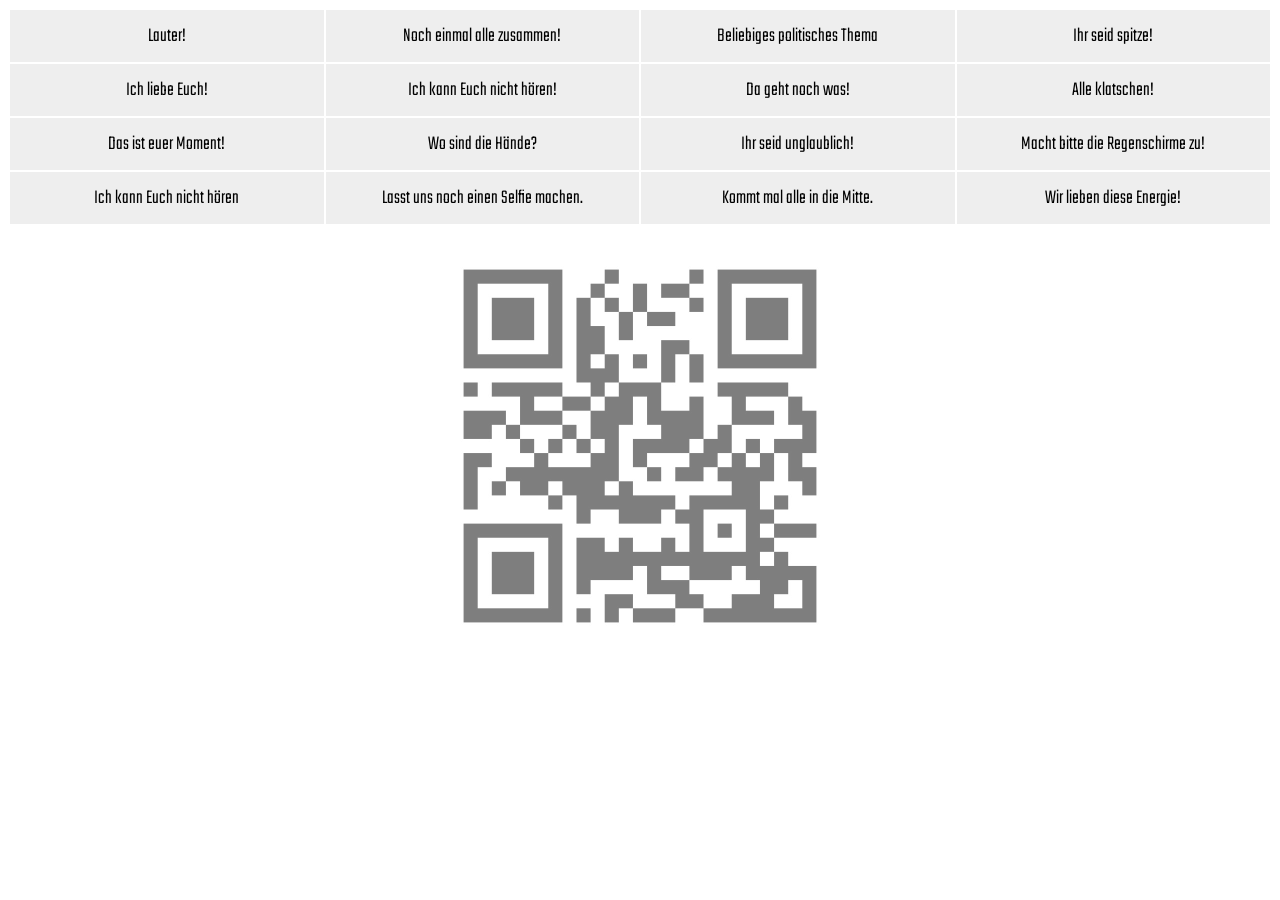
==== index.html @ 55802382 "Init" ====
<!DOCTYPE html>
<html lang="de">

<head>
    <meta charset="UTF-8">
    <meta name="viewport" content="width=device-width, initial-scale=1.0">
    <meta http-equiv="X-UA-Compatible" content="ie=edge">
    <title>Konzert-Bingo</title>
    <link rel="stylesheet" href="./assets/css/styles.css" />

    <script src="./assets/js/index.js" type="module" defer></script>
</head>

<body>
    <main>

    </main>
	<footer>
		<img id="qr" src="./assets/img/qr.jpg" width="400">
	</footer>
</body>

</html>
---- assets/css/styles.css ----
@font-face {
    font-family: 'teko';
    src: url('../fonts/teko-variablefont_wght.woff2') format('woff2'),
         url('../fonts/teko-variablefont_wght.woff') format('woff');
    font-weight: normal;
    font-style: normal;

}

html,
body {
    font-family: "Teko", sans-serif;

}

table {
    table-layout: fixed;
    width: 100%;
}

td {
    background-color: #eee;
    width: 100%;
    height: 50px;
    text-align: center;
    vertical-align: middle;
    font-size: 20px;
    cursor: pointer;
    transition: all 300ms;
}
td:hover {
   /* background-color: #eca5a5;*/

}
td.selected {
    background-color: rgb(56, 12, 12);
    color: #fff;
}
td.winner {
    background-color: rgb(255, 255, 0);
    color: rgb(100, 11, 11);
    font-size:25px;
    outline: #000 5px solid;
    border-radius: 5px;
}
#qr {
	position: relative;
	display: block;
	max-width:50%;
	margin-left: auto;
	margin-right:auto;
	opacity: .5;
	margin-top:20px;
}
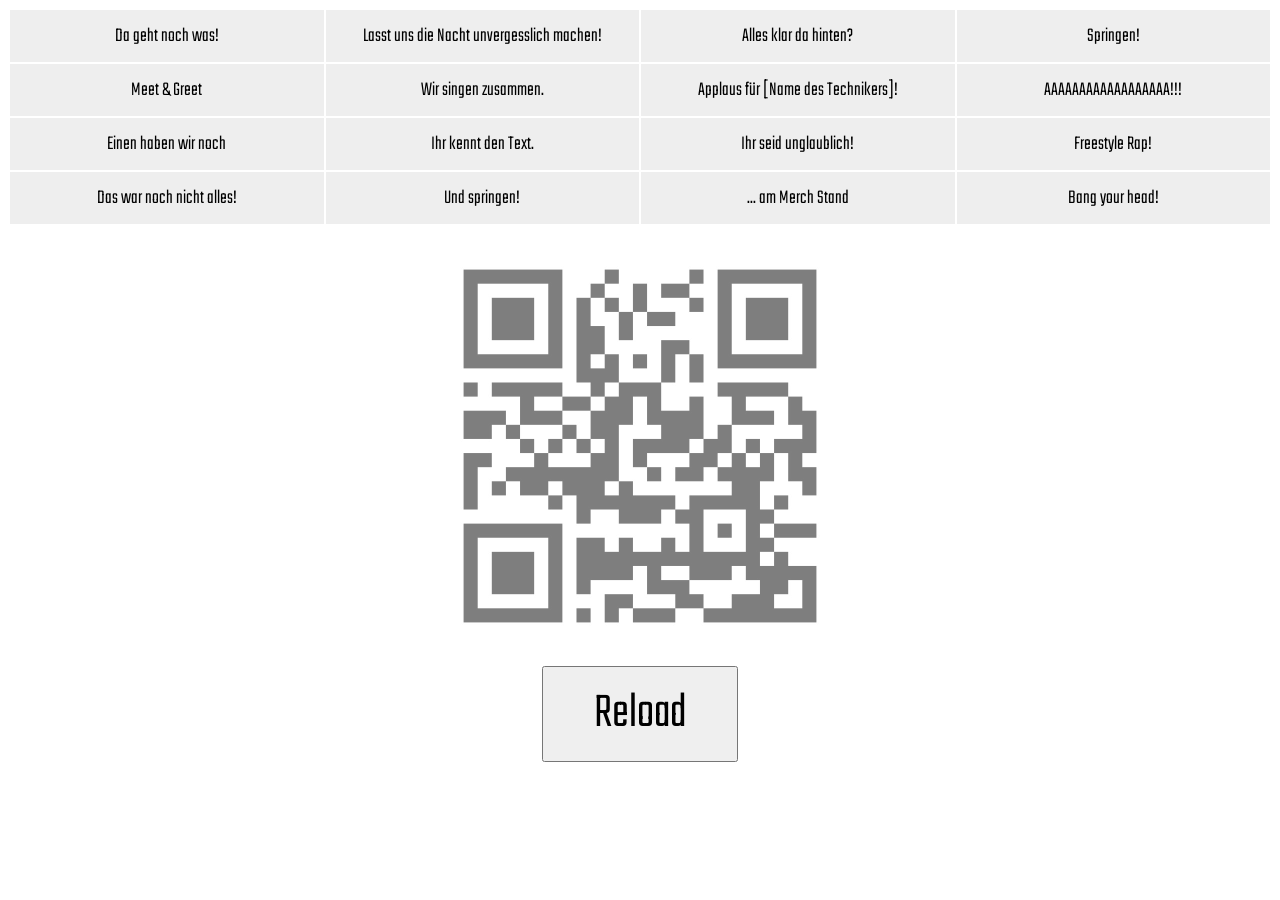
==== commit de1ed50b: "Version 2" ====
--- a/index.html
+++ b/index.html
@@ -6,18 +6,23 @@
     <meta name="viewport" content="width=device-width, initial-scale=1.0">
     <meta http-equiv="X-UA-Compatible" content="ie=edge">
     <title>Konzert-Bingo</title>
-    <link rel="stylesheet" href="./assets/css/styles.css" />
+    <link rel="stylesheet" href="./assets/css/styles.css"/>
 
     <script src="./assets/js/index.js" type="module" defer></script>
 </head>
 
 <body>
-    <main>
+<main>
 
-    </main>
-	<footer>
-		<img id="qr" src="./assets/img/qr.jpg" width="400">
-	</footer>
+</main>
+
+<!--<h1>Konzert-Bingo</h1>-->
+
+<footer>
+    <img id="qr" src="./assets/img/qr.jpg" width="400">
+    <button id="btnReload">Reload</button>
+</footer>
+
 </body>
 
 </html>
--- a/assets/css/styles.css
+++ b/assets/css/styles.css
@@ -1,7 +1,7 @@
 @font-face {
     font-family: 'teko';
     src: url('../fonts/teko-variablefont_wght.woff2') format('woff2'),
-         url('../fonts/teko-variablefont_wght.woff') format('woff');
+    url('../fonts/teko-variablefont_wght.woff') format('woff');
     font-weight: normal;
     font-style: normal;
 
@@ -11,6 +11,13 @@
 body {
     font-family: "Teko", sans-serif;
 
+}
+
+h1 {
+    text-align: center;
+    font-size: 48px;
+    color: #979797;
+    margin: 0;
 }
 
 table {
@@ -28,27 +35,45 @@
     cursor: pointer;
     transition: all 300ms;
 }
+
 td:hover {
-   /* background-color: #eca5a5;*/
+    /* background-color: #eca5a5;*/
 
 }
+
 td.selected {
     background-color: rgb(56, 12, 12);
     color: #fff;
 }
+
 td.winner {
     background-color: rgb(255, 255, 0);
     color: rgb(100, 11, 11);
-    font-size:25px;
+    font-size: 25px;
     outline: #000 5px solid;
     border-radius: 5px;
 }
+
 #qr {
-	position: relative;
-	display: block;
-	max-width:50%;
-	margin-left: auto;
-	margin-right:auto;
-	opacity: .5;
-	margin-top:20px;
+    position: relative;
+    display: block;
+    max-width: 50%;
+    margin-left: auto;
+    margin-right: auto;
+    opacity: .5;
+    margin-top: 20px;
+}
+
+#btnReload {
+    position: relative;
+    display: block;
+
+    font-family: "Teko", sans-serif;
+    margin-left: auto;
+    margin-right: auto;
+    margin-top: 20px;
+    padding: 10px;
+    padding-left: 50px;
+    padding-right: 50px;
+    font-size: 50px;
 }
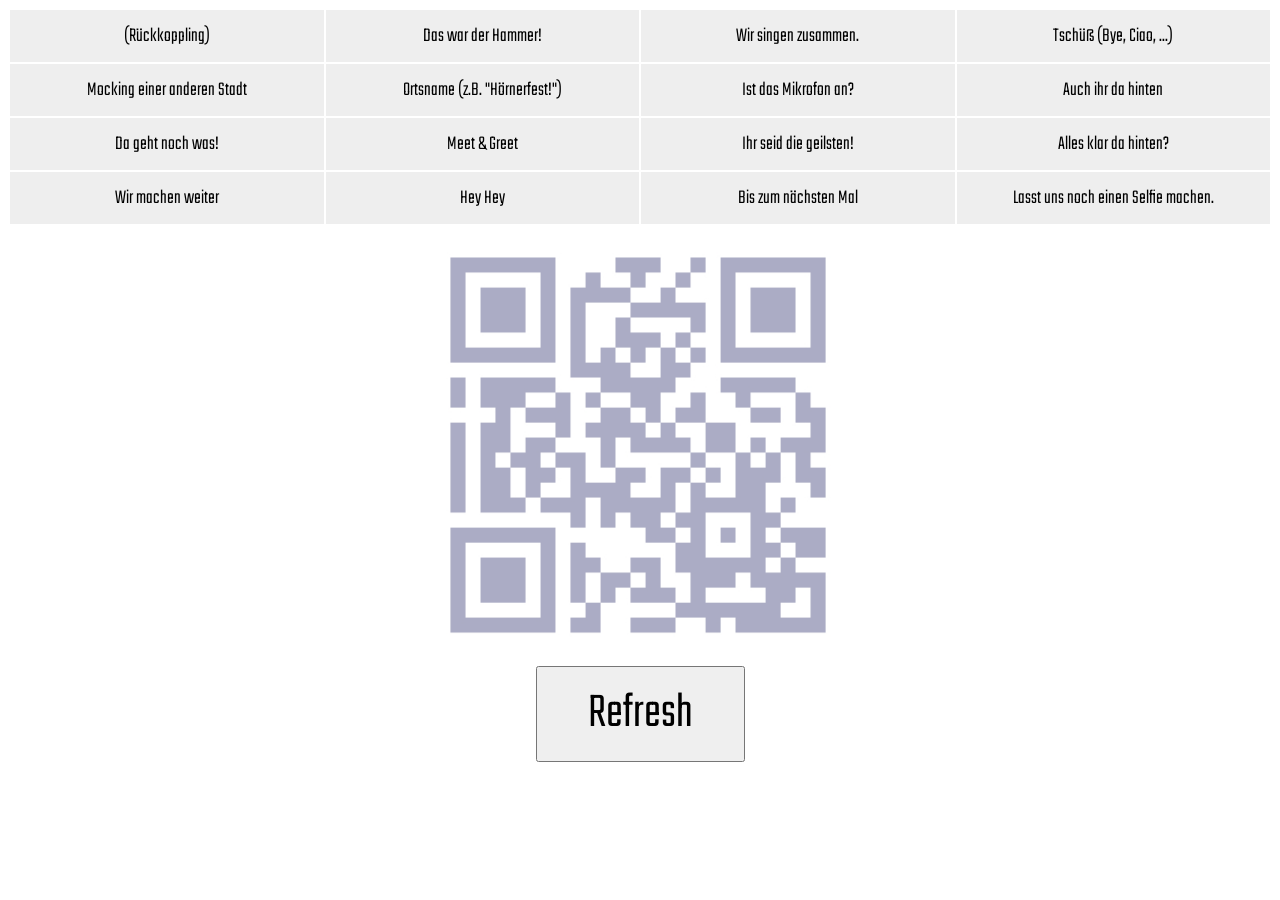
==== commit cdfbdc9f: "Neues QR für neue Domain" ====
--- a/index.html
+++ b/index.html
@@ -19,8 +19,8 @@
 <!--<h1>Konzert-Bingo</h1>-->
 
 <footer>
-    <img id="qr" src="./assets/img/qr.jpg" width="400">
-    <button id="btnReload">Reload</button>
+    <img id="qr" src="./assets/img/qr2.jpg" width="400">
+    <button id="btnReload">Refresh</button>
 </footer>
 
 </body>
